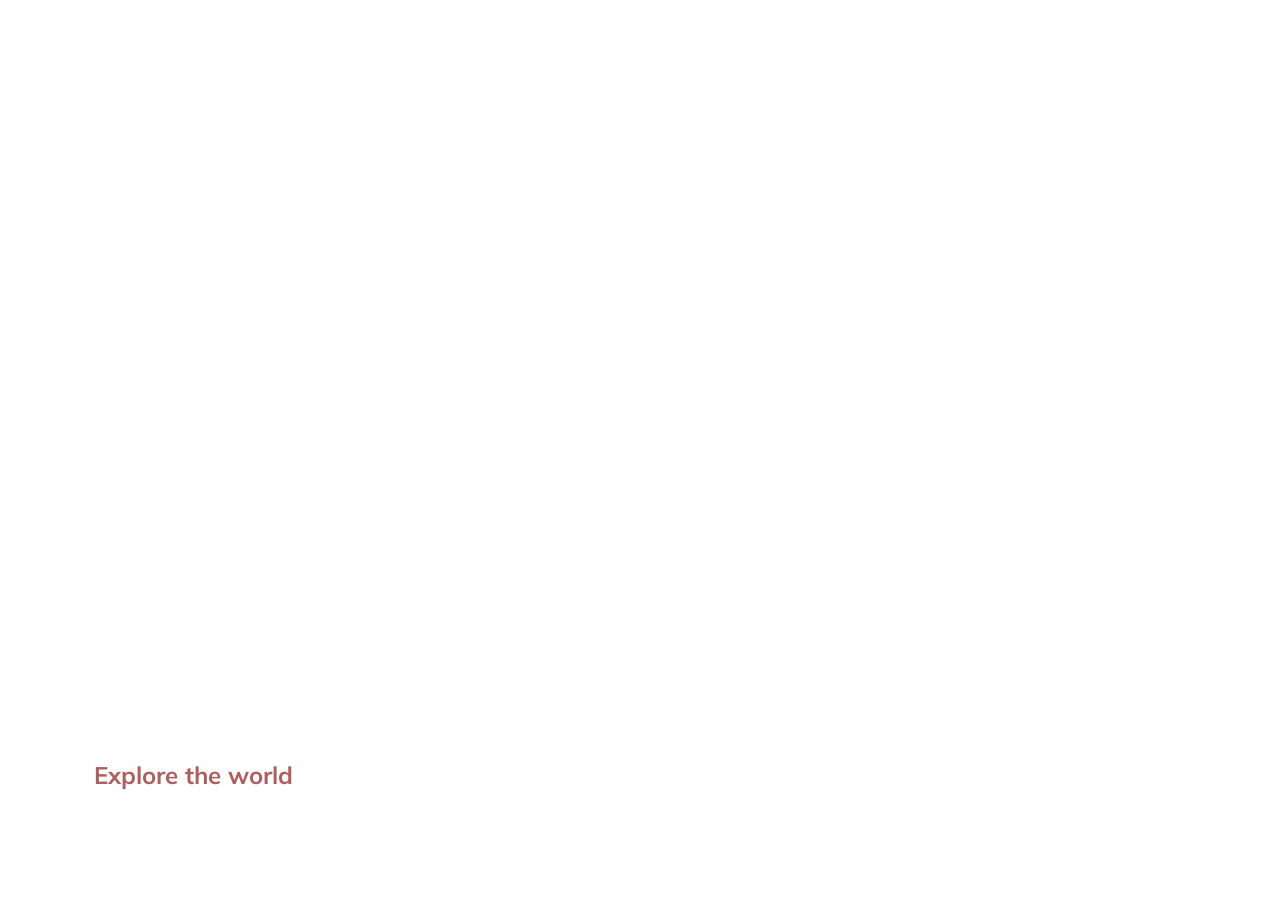
==== 001-expanding cards/index.html @ 474878fb "changes pending" ====
<!DOCTYPE html>
<html lang="en">
  <head>
    <meta charset="UTF-8" />
    <meta name="viewport" content="width=device-width, initial-scale=1.0" />
    <!-- <link
      rel="stylesheet"
      href="https://cdnjs.cloudflare.com/ajax/libs/font-awesome/5.15.1/css/all.min.css"
      integrity="sha512-+4zCK9k+qNFUR5X+cKL9EIR+ZOhtIloNl9GIKS57V1MyNsYpYcUrUeQc9vNfzsWfV28IaLL3i96P9sdNyeRssA=="
      crossorigin="anonymous"
    /> -->
    <link rel="stylesheet" href="style.css" />
    <title>Expanding cards</title>
  </head>
  <body>
    <div class="container">
      <div
        class="panel active"
        style="
          background-image: url('https://www.google.com/imgres?q=disney%20characters%20individual&imgurl=https%3A%2F%2Flumiere-a.akamaihd.net%2Fv1%2Fimages%2Fct_moana_upcportalreskin_20694_9c72dc27.jpeg%3Fregion%3D0%2C0%2C330%2C330%26width%3D320&imgrefurl=https%3A%2F%2Fcharacters.disney.com%2F&docid=wxAJdBOW3oYGdM&tbnid=lTN3x2B1Ue_SbM&vet=12ahUKEwiA1tiAgPeSAxWqR2wGHXRGORAQnPAOegQIHRAB..i&w=320&h=320&hcb=2&ved=2ahUKEwiA1tiAgPeSAxWqR2wGHXRGORAQnPAOegQIHRAB');
        "
      >
        <h3>Explore the world</h3>
      </div>
      <div
        class="panel"
        style="
          background-image: url('https://www.google.com/imgres?q=disney%20characters%20individual&imgurl=https%3A%2F%2Flookaside.fbsbx.com%2Flookaside%2Fcrawler%2Fmedia%2F%3Fmedia_id%3D946953627467080&imgrefurl=https%3A%2F%2Fwww.facebook.com%2FDisneyisourLife%2Fposts%2Findependent-single-disney-princesses%2F946953667467076%2F&docid=q670-YJLk8xP0M&tbnid=Mqp4Uj4gJ3FSqM&vet=12ahUKEwiA1tiAgPeSAxWqR2wGHXRGORAQnPAOegQIPxAB..i&w=736&h=736&hcb=2&ved=2ahUKEwiA1tiAgPeSAxWqR2wGHXRGORAQnPAOegQIPxAB');
        "
      >
        <h3>Explore the world</h3>
      </div>
      <div
        class="panel"
        style="
          background-image: url('https://www.google.com/imgres?q=disney%20characters%20individual&imgurl=https%3A%2F%2Falchetron.com%2Fcdn%2Fmulan-disney-character-b5c3ed8a-6bfb-440e-8bb3-5030aa9e8d5-resize-750.jpeg&imgrefurl=https%3A%2F%2Falchetron.com%2FMulan-(Disney-character)&docid=vp5NDvXR8yb0ZM&tbnid=12_Ae3zeAntosM&vet=12ahUKEwiH-uSkgPeSAxW5UGwGHehMHYw4ChCc8A56BAhdEAE..i&w=750&h=957&hcb=2&ved=2ahUKEwiH-uSkgPeSAxW5UGwGHehMHYw4ChCc8A56BAhdEAE');
        "
      >
        <h3>Explore the world</h3>
      </div>
      <div
        class="panel"
        style="
          background-image: url('https://www.google.com/imgres?q=disney%20characters%20individual&imgurl=https%3A%2F%2Fcdn.s7.shopdisney.eu%2Fis%2Fimage%2FShopDisneyEMEA%2F33631_aladdin_character_sq_l%3F%24characterImageSizeDesktop1x%24%26fit%3Dconstrain&imgrefurl=https%3A%2F%2Fwww.disneystore.co.uk%2Fcharacters-and-movies%2Fpopular-characters&docid=ZkMOtSL6HwFUDM&tbnid=oBVyHoNuPSltTM&vet=12ahUKEwiH-uSkgPeSAxW5UGwGHehMHYw4ChCc8A56BAhfEAE..i&w=250&h=250&hcb=2&ved=2ahUKEwiH-uSkgPeSAxW5UGwGHehMHYw4ChCc8A56BAhfEAE');
        "
      >
        <h3>Explore the world</h3>
      </div>
      <div
        class="panel"
        style="
          background-image: url('hhttps://www.google.com/imgres?q=mickey%20mouse%20disney%20characters%20individual&imgurl=https%3A%2F%2Fi.pinimg.com%2F736x%2F49%2Fac%2F9e%2F49ac9e88408506aef2ee652d335df01e.jpg&imgrefurl=https%3A%2F%2Fwww.pinterest.com%2Fpin%2F517210338433452918%2F&docid=RxbpoVWEMx7JLM&tbnid=LnemdaGwg1Sr5M&vet=12ahUKEwjDtMLT3veSAxUY4zgGHdh9F8QQnPAOegQIGhAB..i&w=467&h=648&hcb=2&ved=2ahUKEwjDtMLT3veSAxUY4zgGHdh9F8QQnPAOegQIGhAB');
        "
      >
        <h3>Explore the world</h3>
      </div>
    </div>
    <script src="script.js"></script>
  </body>
</html>
---- 001-expanding cards/style.css ----
@import url("https://fonts.googleapis.com/css2?family=Muli&display=swap");

* {
  box-sizing: border-box; /* to avoid width problems if padding */
}

body {
  font-family: "Muli", sans-serif;
  display: flex;
  align-items: center;
  justify-content: center;
  height: 100vh;
  overflow: hidden; /* to hide scrollbars */
  margin: 0;
}

.container {
  display: flex;
  width: 90vw;
}

.panel {
  background-size: cover;
  background-position: center;
  background-repeat: no-repeat;
  height: 80vh;
  border-radius: 50px;
  color: #ad5e5e;
  cursor: pointer;
  flex: 0.5;
  margin: 10px;
  position: relative;
  transition: flex 0.7s ease-in;
  -webkit-transition: all 700ms ease-in;
}

.panel h3 {
  font-size: 24px;
  position: absolute;
  bottom: 20px;
  left: 20px;
  margin: 0;
  opacity: 0;
}

.panel.active {
  flex: 5;
}

.panel.active h3 {
  opacity: 1;
  transition: opacity 0.3s ease-in 0.4s;
}

@media (max-width: 480px) {
  .container {
    width: 100vw;
  }

  .panel {
    flex: 1;
    margin: 5px;
    height: 40vh;
  }

  .panel.active {
    flex: 3;
  }
}
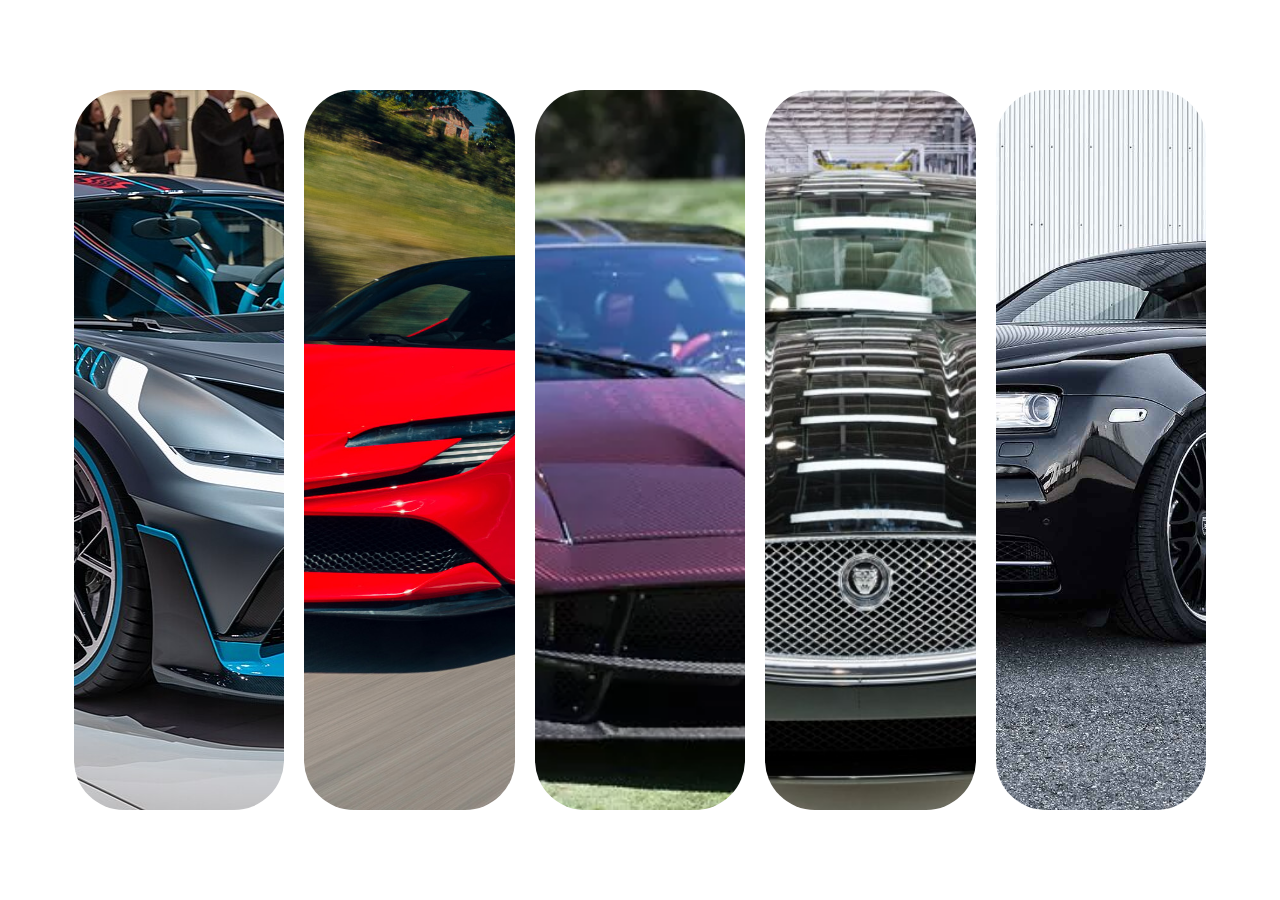
==== commit e91e0233: "updated index.html and style.css" ====
--- a/001-expanding cards/index.html
+++ b/001-expanding cards/index.html
@@ -10,49 +10,47 @@
       crossorigin="anonymous"
     /> -->
     <link rel="stylesheet" href="style.css" />
-    <title>Expanding cards</title>
+    <title>CARzy</title>
   </head>
   <body>
     <div class="container">
       <div
-        class="panel active"
+        class="panel"
         style="
-          background-image: url('https://www.google.com/imgres?q=disney%20characters%20individual&imgurl=https%3A%2F%2Flumiere-a.akamaihd.net%2Fv1%2Fimages%2Fct_moana_upcportalreskin_20694_9c72dc27.jpeg%3Fregion%3D0%2C0%2C330%2C330%26width%3D320&imgrefurl=https%3A%2F%2Fcharacters.disney.com%2F&docid=wxAJdBOW3oYGdM&tbnid=lTN3x2B1Ue_SbM&vet=12ahUKEwiA1tiAgPeSAxWqR2wGHXRGORAQnPAOegQIHRAB..i&w=320&h=320&hcb=2&ved=2ahUKEwiA1tiAgPeSAxWqR2wGHXRGORAQnPAOegQIHRAB');
+          background-image: url('assets/bugatti.jpg');
         "
       >
-        <h3>Explore the world</h3>
+        <h3>BUGATTI</h3>
       </div>
       <div
         class="panel"
         style="
-          background-image: url('https://www.google.com/imgres?q=disney%20characters%20individual&imgurl=https%3A%2F%2Flookaside.fbsbx.com%2Flookaside%2Fcrawler%2Fmedia%2F%3Fmedia_id%3D946953627467080&imgrefurl=https%3A%2F%2Fwww.facebook.com%2FDisneyisourLife%2Fposts%2Findependent-single-disney-princesses%2F946953667467076%2F&docid=q670-YJLk8xP0M&tbnid=Mqp4Uj4gJ3FSqM&vet=12ahUKEwiA1tiAgPeSAxWqR2wGHXRGORAQnPAOegQIPxAB..i&w=736&h=736&hcb=2&ved=2ahUKEwiA1tiAgPeSAxWqR2wGHXRGORAQnPAOegQIPxAB');
+          background-image: url('assets/ferrari.jpg');
         "
       >
-        <h3>Explore the world</h3>
+        <h3>FERRARI</h3>
+      </div>
+      <div
+        class="panel"
+        style="background-image: url('assets/horacio pagani.webp');"
+      >
+        <h3>HORACIO PAGANI</h3>
       </div>
       <div
         class="panel"
         style="
-          background-image: url('https://www.google.com/imgres?q=disney%20characters%20individual&imgurl=https%3A%2F%2Falchetron.com%2Fcdn%2Fmulan-disney-character-b5c3ed8a-6bfb-440e-8bb3-5030aa9e8d5-resize-750.jpeg&imgrefurl=https%3A%2F%2Falchetron.com%2FMulan-(Disney-character)&docid=vp5NDvXR8yb0ZM&tbnid=12_Ae3zeAntosM&vet=12ahUKEwiH-uSkgPeSAxW5UGwGHehMHYw4ChCc8A56BAhdEAE..i&w=750&h=957&hcb=2&ved=2ahUKEwiH-uSkgPeSAxW5UGwGHehMHYw4ChCc8A56BAhdEAE');
+          background-image: url('assets/jaguar.jpg');
         "
       >
-        <h3>Explore the world</h3>
+        <h3>JAGUAR</h3>
       </div>
       <div
         class="panel"
         style="
-          background-image: url('https://www.google.com/imgres?q=disney%20characters%20individual&imgurl=https%3A%2F%2Fcdn.s7.shopdisney.eu%2Fis%2Fimage%2FShopDisneyEMEA%2F33631_aladdin_character_sq_l%3F%24characterImageSizeDesktop1x%24%26fit%3Dconstrain&imgrefurl=https%3A%2F%2Fwww.disneystore.co.uk%2Fcharacters-and-movies%2Fpopular-characters&docid=ZkMOtSL6HwFUDM&tbnid=oBVyHoNuPSltTM&vet=12ahUKEwiH-uSkgPeSAxW5UGwGHehMHYw4ChCc8A56BAhfEAE..i&w=250&h=250&hcb=2&ved=2ahUKEwiH-uSkgPeSAxW5UGwGHehMHYw4ChCc8A56BAhfEAE');
+          background-image: url('assets/rolls.jpg');
         "
       >
-        <h3>Explore the world</h3>
-      </div>
-      <div
-        class="panel"
-        style="
-          background-image: url('hhttps://www.google.com/imgres?q=mickey%20mouse%20disney%20characters%20individual&imgurl=https%3A%2F%2Fi.pinimg.com%2F736x%2F49%2Fac%2F9e%2F49ac9e88408506aef2ee652d335df01e.jpg&imgrefurl=https%3A%2F%2Fwww.pinterest.com%2Fpin%2F517210338433452918%2F&docid=RxbpoVWEMx7JLM&tbnid=LnemdaGwg1Sr5M&vet=12ahUKEwjDtMLT3veSAxUY4zgGHdh9F8QQnPAOegQIGhAB..i&w=467&h=648&hcb=2&ved=2ahUKEwjDtMLT3veSAxUY4zgGHdh9F8QQnPAOegQIGhAB');
-        "
-      >
-        <h3>Explore the world</h3>
+        <h3>ROLLS ROYCE</h3>
       </div>
     </div>
     <script src="script.js"></script>
--- a/001-expanding cards/style.css
+++ b/001-expanding cards/style.css
@@ -25,7 +25,7 @@
   background-repeat: no-repeat;
   height: 80vh;
   border-radius: 50px;
-  color: #ad5e5e;
+  color: #0c0c0c;
   cursor: pointer;
   flex: 0.5;
   margin: 10px;
